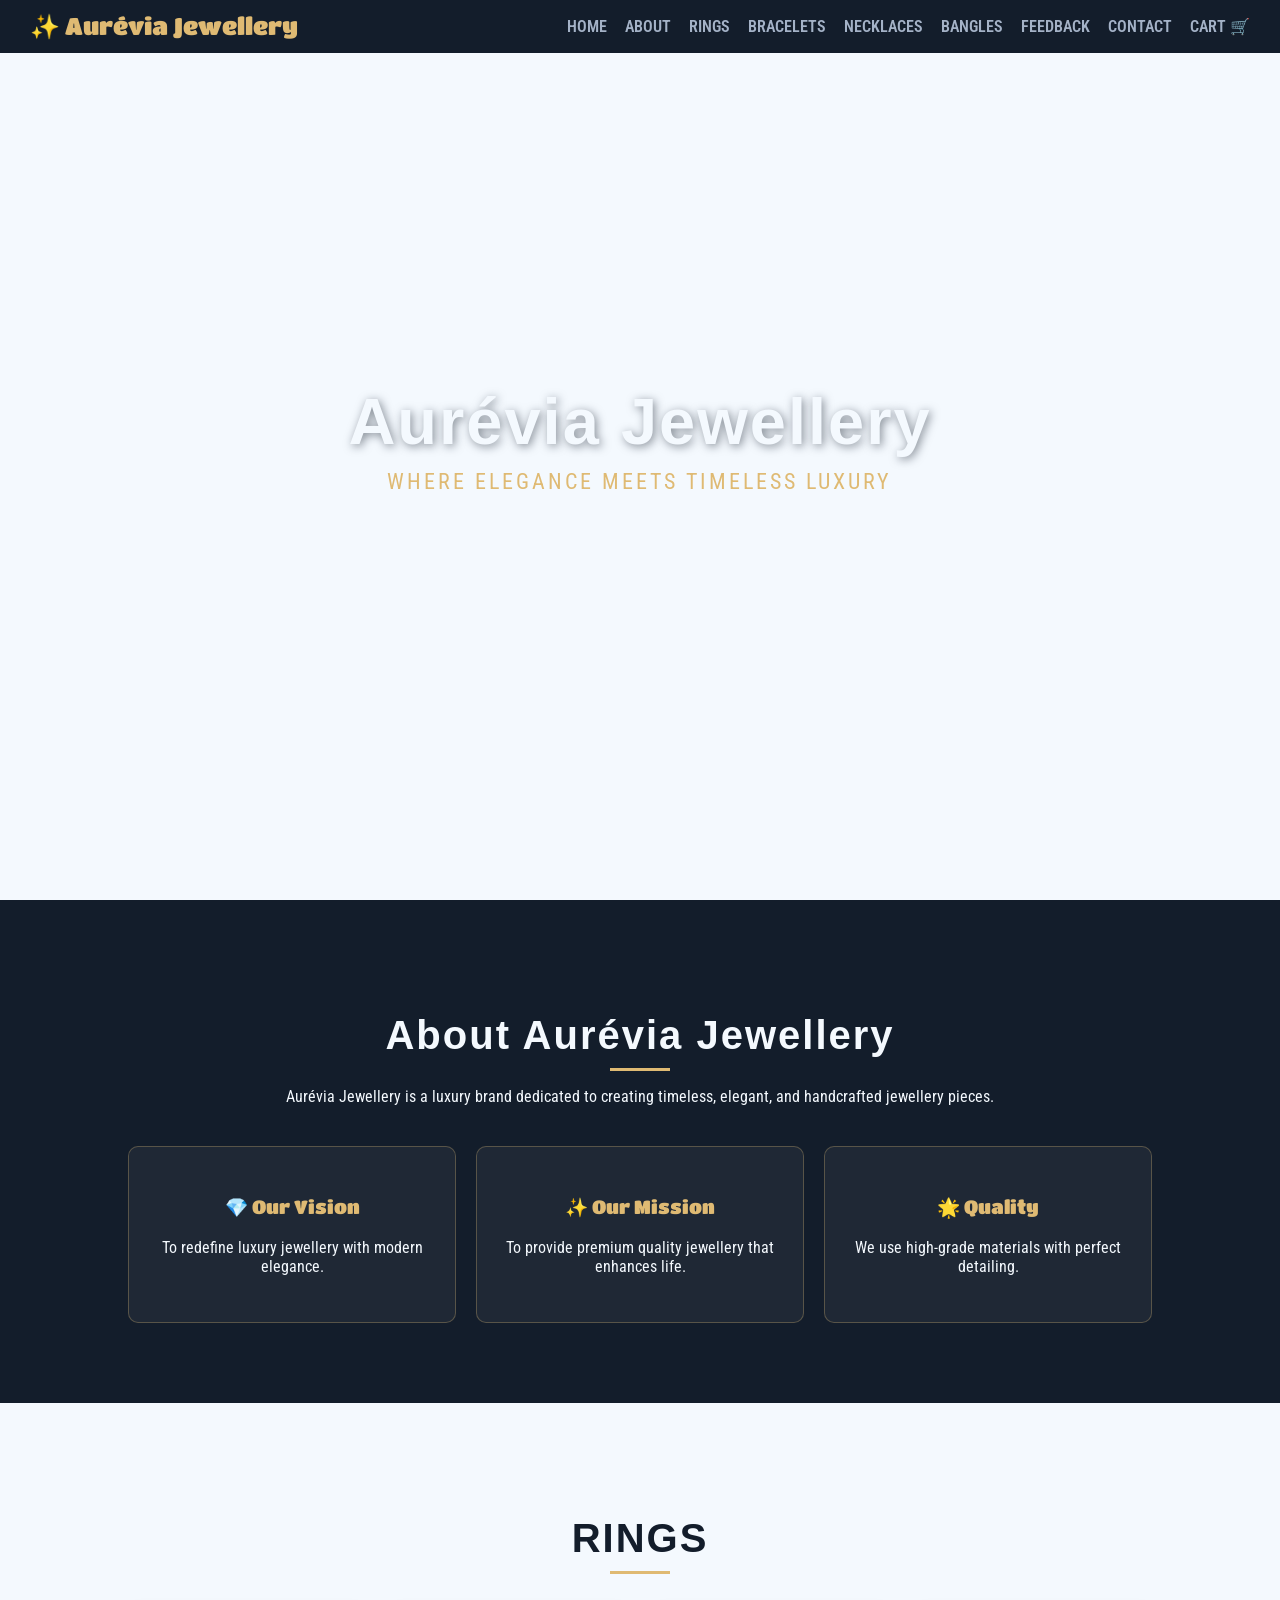
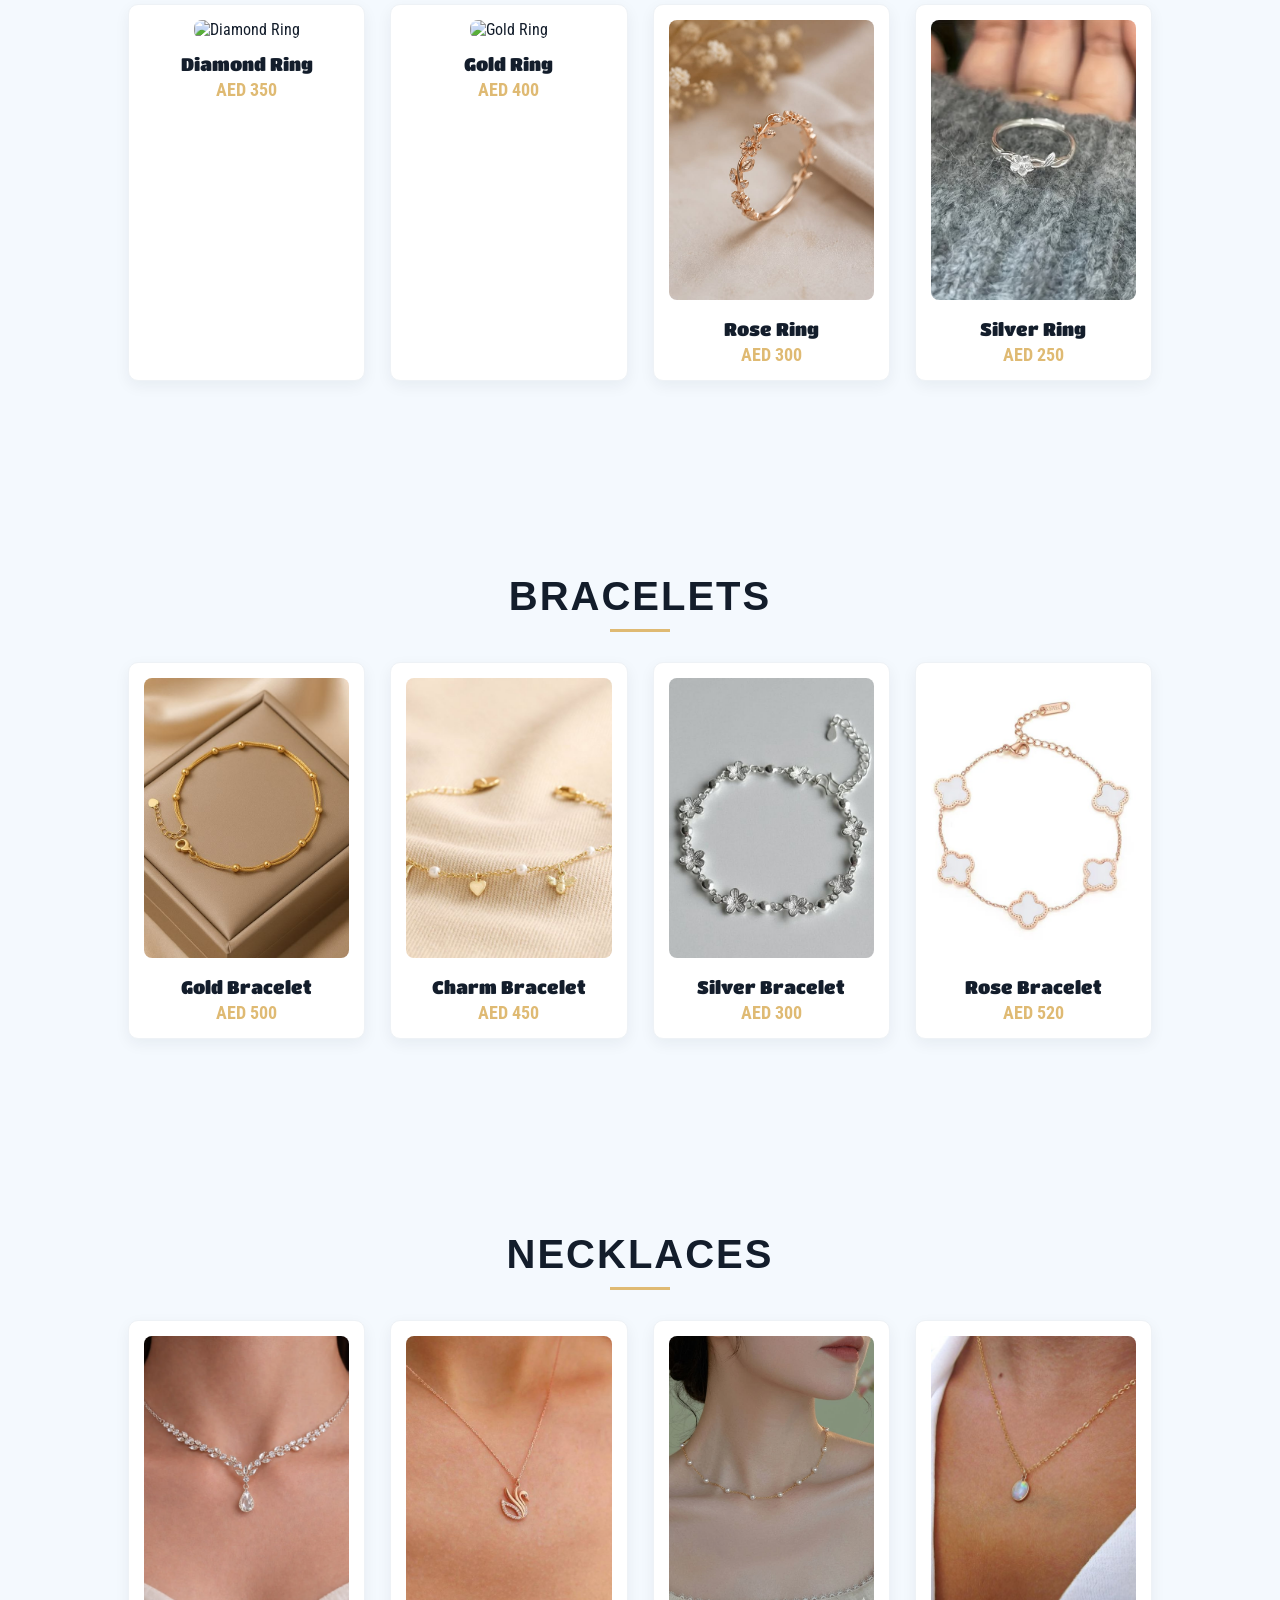
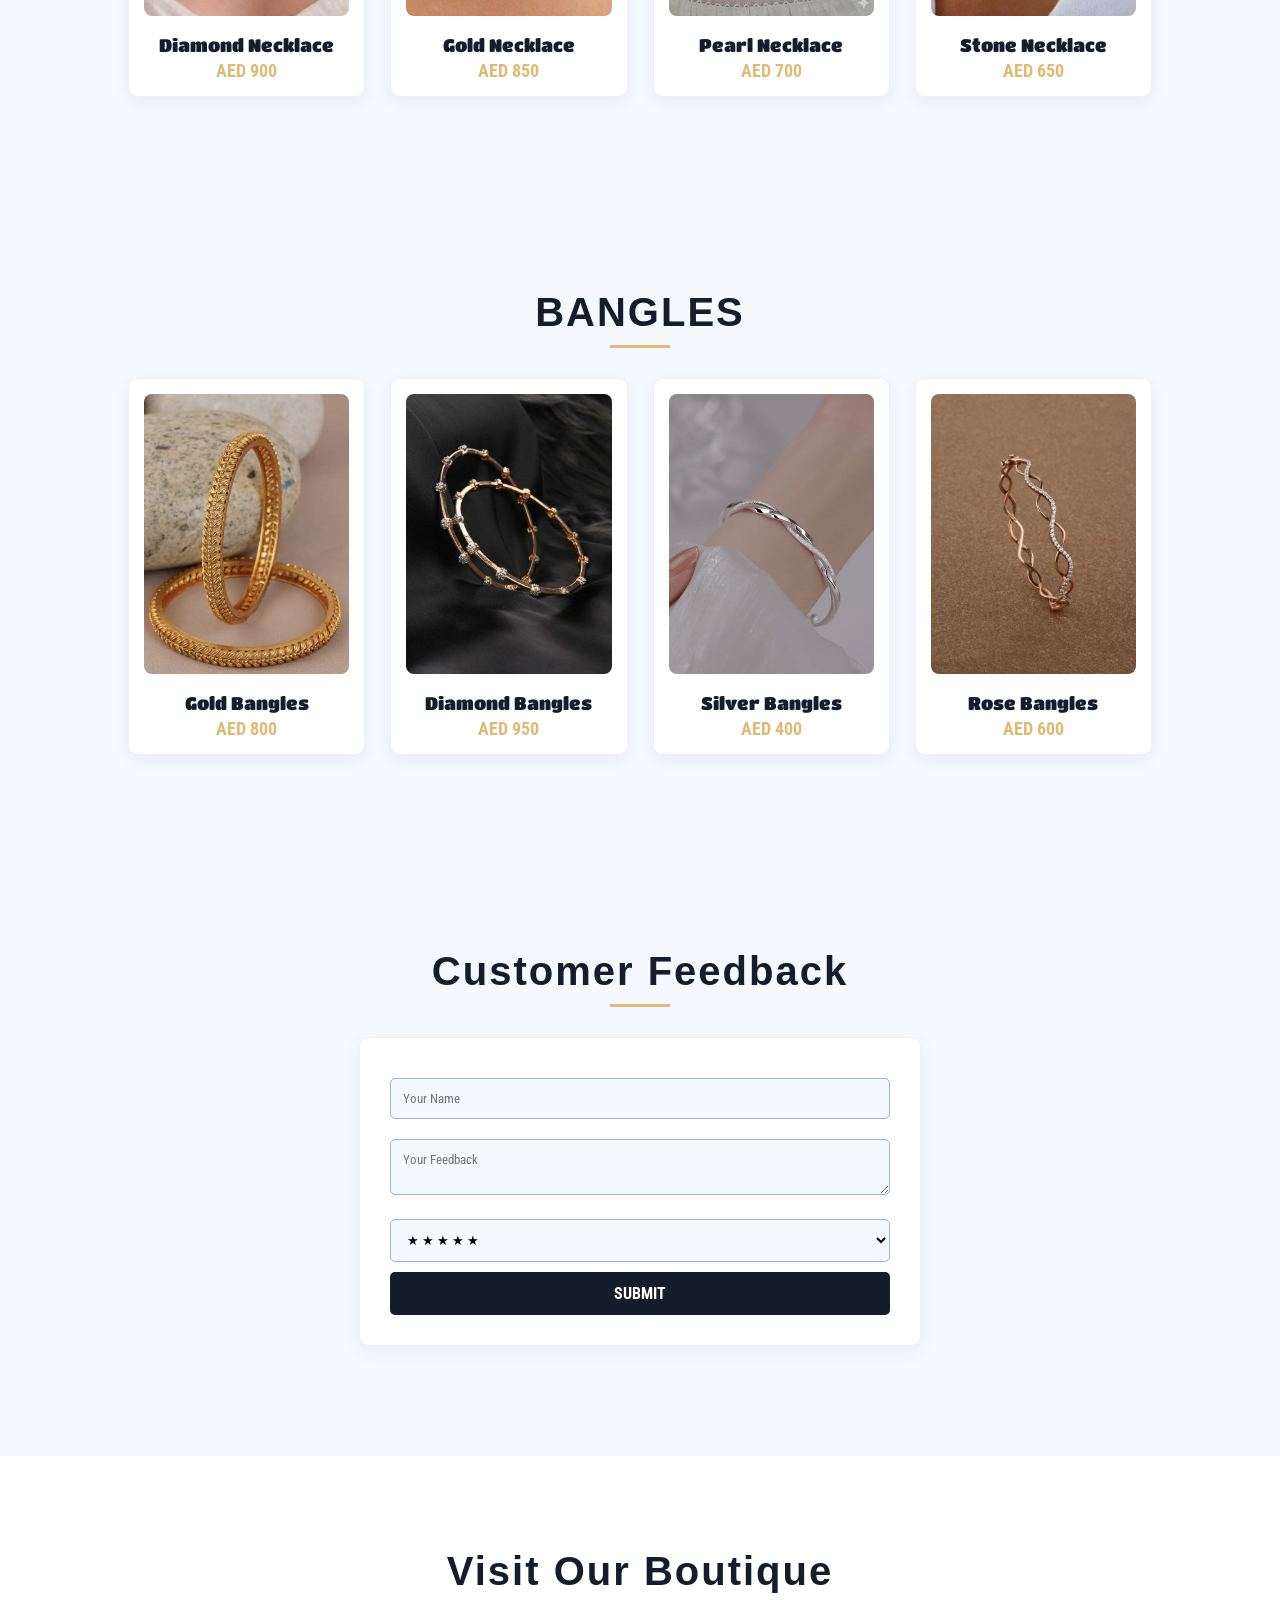
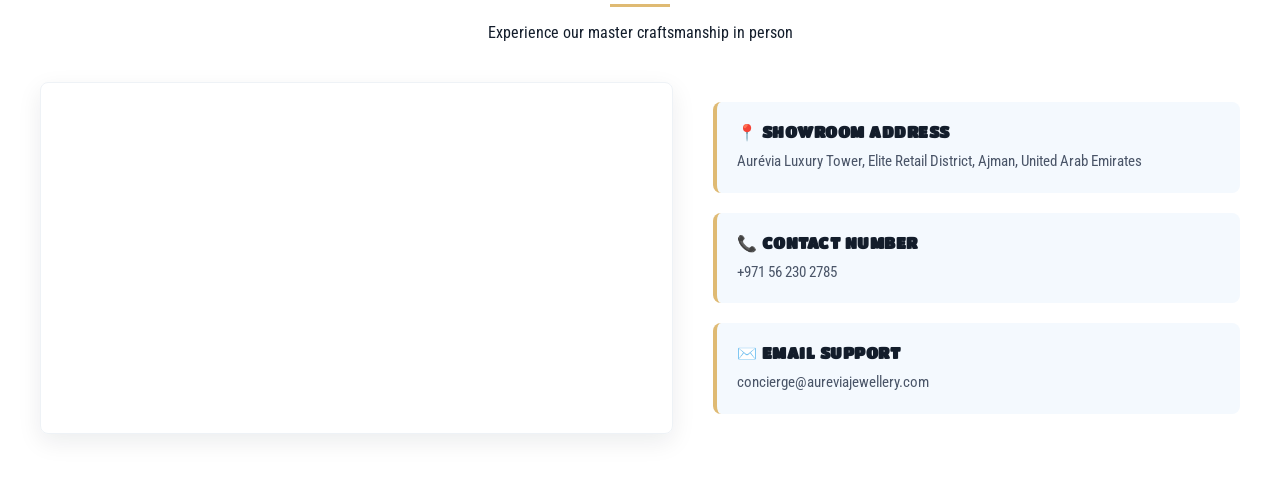
==== index.html @ f4fa2958 "Add files via upload" ====
<!DOCTYPE html>
<html lang="en">
<head>
    <meta charset="UTF-8">
    <meta name="viewport" content="width=device-width, initial-scale=1.0">
    <title>Jewellery Heaven</title>
    <link href="https://fonts.googleapis.com/css2?family=Roboto+Condensed:wght@300;400;700&family=Titan+One&display=swap" rel="stylesheet">
    <link rel="stylesheet" href="style.css">
</head>
<body>

<!-- NAV -->
<nav class="navbar">
    <div class="logo">✨ Aurévia Jewellery</div>
    <ul class="nav-links">
        <li><a href="#home" onclick="if(document.getElementById('cartPageSection').classList.contains('active')) toggleCart()">Home</a></li>
        <li><a href="#about">About</a></li>
        <li><a href="#rings">Rings</a></li>
        <li><a href="#bracelets">Bracelets</a></li>
        <li><a href="#necklaces">Necklaces</a></li>
        <li><a href="#bangles">Bangles</a></li>
        <li><a href="#feedback">Feedback</a></li>
        <li><a href="#contact-location">Contact</a></li>
        <li onclick="toggleCart()" class="cart-toggle">Cart 🛒 <span id="cartBadge" class="cart-badge"></span></li>
    </ul>
</nav>

<!-- HERO SECTION -->
<section id="home" class="hero">
    <video autoplay muted loop class="hero-video">
        <source src="C:\Users\ummes\OneDrive\Desktop\Jewellery Website\jewellery-video.mp4" type="video/mp4">
    </video>
    <div class="hero-overlay">
        <h1>Aurévia Jewellery</h1>
        <p>Where Elegance Meets Timeless Luxury</p>
    </div>
</section>

<!-- ABOUT SECTION -->
<section id="about" class="section about">
    <h2>About Aurévia Jewellery</h2>
    <p>Aurévia Jewellery is a luxury brand dedicated to creating timeless, elegant, and handcrafted jewellery pieces.</p>
    <div class="about-boxes">
        <div class="box"><h3>💎 Our Vision</h3><p>To redefine luxury jewellery with modern elegance.</p></div>
        <div class="box"><h3>✨ Our Mission</h3><p>To provide premium quality jewellery that enhances life.</p></div>
        <div class="box"><h3>🌟 Quality</h3><p>We use high-grade materials with perfect detailing.</p></div>
    </div>
</section>

<!-- RINGS -->
<section id="rings" class="section">
    <h2>RINGS</h2>
    <div class="grid">
        <div class="card" onclick="openProduct('Diamond Ring','Elegant silver ring adorned with sparkling diamonds.','350','images/silver-diamond-ring.jpg')">
            <img src="images/silver-diamond-ring.jpg" alt="Diamond Ring">
            <h3>Diamond Ring</h3>
            <p>AED 350</p>
        </div>
        <div class="card" onclick="openProduct('Gold Ring','Elegant pure gold ring with premium polish','400','images/gold-ring.jpg')">
            <img src="images/gold-ring.jpg" alt="Gold Ring">
            <h3>Gold Ring</h3>
            <p>AED 400</p>
        </div>
        <div class="card" onclick="openProduct('Rose Gold Ring','Rose gold stylish modern ring','300','images/rose-gold-ring.jpg')">
            <img src="images/rose-gold-ring.jpg" alt="Rose Gold Ring">
            <h3>Rose Ring</h3>
            <p>AED 300</p>
        </div>
        <div class="card" onclick="openProduct('Silver Ring','Classic silver ring with shine finish','250','images/silver-ring.jpg')">
            <img src="images/silver-ring.jpg" alt="Silver Ring">
            <h3>Silver Ring</h3>
            <p>AED 250</p>
        </div>
    </div>
</section>

<!-- BRACELETS -->
<section id="bracelets" class="section">
    <h2>BRACELETS</h2>
    <div class="grid">
        <div class="card" onclick="openProduct('Gold Bracelet','Luxury gold bracelet for daily wear','500','images/gold-bracelet.jpg')">
            <img src="images/gold-bracelet.jpg" alt="Gold Bracelet">
            <h3>Gold Bracelet</h3>
            <p>AED 500</p>
        </div>
        <div class="card" onclick="openProduct('Charm Bracelet','Elegant charm bracelet with stunning mix charms','450','images/charm-bracelet.jpg')">
            <img src="images/charm-bracelet.jpg" alt="Charm Bracelet">
            <h3>Charm Bracelet</h3>
            <p>AED 450</p>
        </div>
        <div class="card" onclick="openProduct('Silver Bracelet','Minimal silver bracelet with flowers','300','images/silver-bracelet.jpg')">
            <img src="images/silver-bracelet.jpg" alt="Silver Bracelet">
            <h3>Silver Bracelet</h3>
            <p>AED 300</p>
        </div>
        <div class="card" onclick="openProduct('Rose Gold Bracelet','Rose gold clover bracelet for daily wear','520','images/rose-gold-bracelet.jpg')">
            <img src="images/rose-gold-bracelet.jpg" alt="Rose Gold Bracelet">
            <h3>Rose Bracelet</h3>
            <p>AED 520</p>
        </div>
    </div>
</section>

<!-- NECKLACES -->
<section id="necklaces" class="section">
    <h2>NECKLACES</h2>
    <div class="grid">
        <div class="card" onclick="openProduct('Diamond Necklace','Luxury diamond necklace set','900','images/diamond-necklace.jpg')">
            <img src="images/diamond-necklace.jpg" alt="Diamond Necklace">
            <h3>Diamond Necklace</h3>
            <p>AED 900</p>
        </div>
        <div class="card" onclick="openProduct('Gold Necklace','Pure gold premium swan necklace','850','images/gold-necklace.jpg')">
            <img src="images/gold-necklace.jpg" alt="Gold Necklace">
            <h3>Gold Necklace</h3>
            <p>AED 850</p>
        </div>
        <div class="card" onclick="openProduct('Pearl Necklace','Elegant pearl bridal necklace','700','images/pearl-necklace.jpg')">
            <img src="images/pearl-necklace.jpg" alt="Pearl Necklace">
            <h3>Pearl Necklace</h3>
            <p>AED 700</p>
        </div>
        <div class="card" onclick="openProduct('Stone Necklace','Modern opal gemstone necklace design necklace','650','images/stone-necklace.jpg')">
            <img src="images/stone-necklace.jpg" alt="Stone Necklace">
            <h3>Stone Necklace</h3>
            <p>AED 650</p>
        </div>
    </div>
</section>

<!-- BANGLES -->
<section id="bangles" class="section">
    <h2>BANGLES</h2>
    <div class="grid">
        <div class="card" onclick="openProduct('Gold Bangles','Traditional gold bangles set','800','images/gold-bangle.jpg')">
            <img src="images/gold-bangle.jpg" alt="Gold Bangles">
            <h3>Gold Bangles</h3>
            <p>AED 800</p>
        </div>
        <div class="card" onclick="openProduct('Diamond Bangles','Premium diamond bangles','950','images/diamond-bangles.jpg')">
            <img src="images/diamond-bangles.jpg" alt="Diamond Bangles">
            <h3>Diamond Bangles</h3>
            <p>AED 950</p>
        </div>
        <div class="card" onclick="openProduct('Silver Bangles','Elegant silver bangles','400','images/silver-bangles.jpg')">
            <img src="images/silver-bangles.jpg" alt="Silver Bangles">
            <h3>Silver Bangles</h3>
            <p>AED 400</p>
        </div>
        <div class="card" onclick="openProduct('Rose Bangles','Rose gold fashion bangles','600','images/rose-gold-bangles.jpg')">
            <img src="images/rose-gold-bangles.jpg" alt="Rose Gold Bangles">
            <h3>Rose Bangles</h3>
            <p>AED 600</p>
        </div>
    </div>
</section>

<!-- DEDICATED FULL CART PAGE CONTAINER -->
<div id="cartPageSection" class="cart-page-content">
    <div class="cart-container">
        <div class="cart-header">
            <h2>YOUR BAG <span id="cartCountHeader">(0 ITEMS)</span></h2>
            <span class="close-cart" onclick="toggleCart()">← Continue Shopping</span>
        </div>
        
        <div id="cartItems"></div>
        
        <div class="cart-summary-layout">
            <p id="total">Total: AED 0</p>
            <div class="cart-buttons-group">
                <button onclick="goToPayment()" class="checkout-btn">CHECKOUT —></button>
                <button onclick="clearCart()" class="clear-cart-btn">CLEAR CART</button>
            </div>
        </div>
    </div>
</div>

<!-- PRODUCT POPUP MODAL -->
<div id="popup" class="popup">
    <div class="popup-content">
        <span class="close" onclick="closePopup()">×</span>
        <img id="pimg" src="" class="popup-img">
        <h2 id="pname"></h2>
        <p id="pdesc"></p>
        <h3 id="pprice"></h3>
        <button onclick="addToCartFromPopup()">Add to Cart</button>
    </div>
</div>

<!-- FEEDBACK -->
<section id="feedback" class="section">
    <h2>Customer Feedback</h2>
    <div class="feedback-box">
        <input type="text" placeholder="Your Name">
        <textarea placeholder="Your Feedback"></textarea>
        <select>
            <option> ★ ★ ★ ★ ★</option>
            <option> ★ ★ ★ ★</option>
            <option> ★ ★ ★</option>
            <option> ★ ★</option>
            <option> ★</option>
        </select>
        <button onclick="submitFeedback()">Submit</button>
    </div>
    <div id="feedbackList"></div>
</section>

<!-- CONTACT & LOCATION INFO -->
<section id="contact-location" class="section contact-location-sec">
    <h2>Visit Our Boutique</h2>
    <p>Experience our master craftsmanship in person</p>
    
    <div class="contact-grid">
        <!-- Interactive Live Google Maps Embed Container -->
        <div class="map-box">
            <iframe 
                src="https://www.google.com/maps/embed?pb=!1m18!1m12!1m3!1d14427.971510344405!2d55.48518885!3d25.471923!2m3!1f0!2f0!3f0!3m2!1i1024!2i768!4f13.1!3m3!1m2!1s0x3e5f7b036d07d1a5%3A0xe54e1797c2e0b571!2sAjman!5e0!3m2!1sen!2sae!4v1710000000000!5m2!1sen!2sae" 
                width="100%" 
                height="350" 
                style="border:0; border-radius: 8px;" 
                allowfullscreen="" 
                loading="lazy">
            </iframe>
        </div>
        
        <!-- Store Address Details Card Stack -->
        <div class="info-box">
            <div class="info-card">
                <h3>📍 Showroom Address</h3>
                <p>Aurévia Luxury Tower, Elite Retail District, Ajman, United Arab Emirates</p>
            </div>
            <div class="info-card">
                <h3>📞 Contact Number</h3>
                <p>+971 56 230 2785</p>
            </div>
            <div class="info-card">
                <h3>✉️ Email Support</h3>
                <p>concierge@aureviajewellery.com</p>
            </div>
        </div>
    </div>
</section>

<script src="script.js"></script>
</body>
</html>
---- style.css ----
body {
  font-family: 'Roboto Condensed', sans-serif;
  background: #f4f9fe; 
  margin: 0;
  color: #131d2b; 
}

h1, h2 {
  font-family: 'Impact', sans-serif; 
  letter-spacing: 2px;
}

h3 {
  font-family: 'Titan One', sans-serif;
  color: #dfba73; 
  font-weight: normal;
}

.navbar {
  position: fixed;
  top: 0; left: 0; right: 0; 
  box-sizing: border-box; 
  display: flex;
  justify-content: space-between;
  align-items: center;
  padding: 12px 30px;
  background: #131d2b; 
  z-index: 1000;
}

.logo {
  color: #dfba73; 
  font-size: 24px;
  font-family: 'Titan One', sans-serif;
}

nav ul {
  display: flex; gap: 18px; list-style: none; margin: 0; padding: 0; align-items: center;
}

nav ul li a, .cart-toggle {
  color: #a4b2c7; text-decoration: none; cursor: pointer; font-family: 'Roboto Condensed', sans-serif;
  font-size: 16px; text-transform: uppercase; font-weight: 600; transition: color 0.3s ease;
}

nav ul li a:hover, .cart-toggle:hover { color: #dfba73; }

.cart-badge { color: #dfba73; font-weight: bold; margin-left: 5px; }

.hero { position: relative; height: 100vh; overflow: hidden; }
.hero-video { width: 100%; height: 100%; object-fit: cover; }
.hero-overlay { position: absolute; top: 50%; left: 50%; transform: translate(-50%, -50%); text-align: center; color: #f4f9fe; }
.hero-overlay h1 { font-size: 65px; margin: 0; text-shadow: 2px 2px 10px rgba(19, 29, 43, 0.5); }
.hero-overlay p { margin-top: 10px; font-size: 22px; text-transform: uppercase; letter-spacing: 3px; color: #dfba73; }

.section { padding: 80px 10%; text-align: center; }
.section h2 { font-size: 40px; color: #131d2b; margin-bottom: 10px; }
.section h2::after { content: ''; display: block; width: 60px; height: 3px; background: #dfba73; margin: 10px auto 0 auto; }

.grid { display: grid; grid-template-columns: repeat(auto-fit, minmax(220px, 1fr)); gap: 25px; margin-top: 30px; }
.card { background: #ffffff; padding: 15px; border-radius: 10px; cursor: pointer; box-shadow: 0 5px 15px rgba(19, 29, 43, 0.06); transition: transform 0.3s ease; border: 1px solid #eef2f6; }
.card:hover { transform: translateY(-5px); }
.card img { width: 100%; height: 280px; object-fit: cover; border-radius: 8px; }
.card h3 { margin: 15px 0 5px 0; font-size: 18px; color: #131d2b; }
.card p { margin: 0; color: #dfba73; font-weight: 700; font-size: 18px; }

/* POPUP MODAL */
.popup { display: none; position: fixed; top: 0; left: 0; width: 100%; height: 100%; background: rgba(19, 29, 43, 0.85); z-index: 9999; }
.popup-img { width: 100%; height: 300px; object-fit: cover; border-radius: 10px; margin-bottom: 10px; }
.popup-content { background: #f4f9fe; width: 90%; max-width: 400px; padding: 25px; border-radius: 12px; text-align: center; position: absolute; top: 50%; left: 50%; transform: translate(-50%, -50%); box-shadow: 0 10px 30px rgba(19, 29, 43, 0.3); }
.popup-content button { background: #131d2b; color: #f4f9fe; padding: 12px; border: none; width: 100%; cursor: pointer; border-radius: 5px; font-family: 'Roboto Condensed', sans-serif; font-size: 16px; font-weight: bold; text-transform: uppercase; }
.popup-content button:hover { background: #dfba73; color: #131d2b; }
.close { position: absolute; right: 15px; top: 10px; cursor: pointer; font-size: 28px; color: #131d2b; }

/* ABOUT SECTION */
.about { background: #131d2b; color: #f4f9fe; padding: 80px 10%; }
.about h2 { color: #f4f9fe; }
.about-boxes { display: grid; grid-template-columns: repeat(auto-fit, minmax(250px, 1fr)); gap: 20px; margin-top: 40px; }
.box { background: rgba(255, 255, 255, 0.05); padding: 30px 20px; border-radius: 10px; border: 1px solid rgba(223, 186, 115, 0.3); }

/* NEW CART FULL VIEW PAGE STYLING */
.cart-page-content {
  display: none;
  width: 100%;
  background: #ffffff;
  margin-top: 60px;
  min-height: 70vh;
  box-sizing: border-box;
}

.cart-page-content.active {
  display: block;
}

.cart-container {
  max-width: 900px;
  margin: 0 auto;
  padding: 40px 20px;
}

.cart-header {
  display: flex;
  justify-content: space-between;
  align-items: baseline;
  border-bottom: 2px solid #131d2b;
  padding-bottom: 15px;
}

.cart-header h2 { font-size: 32px; margin: 0; }
.cart-header h2 span { font-family: 'Roboto Condensed', sans-serif; font-size: 16px; color: #a4b2c7; margin-left: 10px; }
.close-cart { font-size: 15px; cursor: pointer; font-weight: bold; text-decoration: underline; text-transform: uppercase; }

.cart-row {
  display: grid;
  grid-template-columns: 110px 1fr 120px;
  gap: 25px;
  padding: 25px 0;
  border-bottom: 1px solid #eef2f6;
  align-items: center;
}

.cart-img-col img { width: 100%; height: 110px; object-fit: cover; border-radius: 6px; }
.cart-details-col h3 { font-size: 22px; color: #131d2b; margin: 0 0 5px 0; }
.cart-details-col p { margin: 0 0 12px 0; color: #4a5568; font-size: 15px; }

.remove-item-btn {
  font-size: 13px;
  text-decoration: underline;
  color: #a4b2c7;
  cursor: pointer;
  text-transform: uppercase;
  font-weight: bold;
}
.remove-item-btn:hover { color: #131d2b; }
.cart-price-col { text-align: right; }
.item-price { font-family: 'Titan One', sans-serif; font-size: 20px; margin: 0; color: #131d2b; }

.cart-summary-layout {
  margin-top: 35px;
  padding-top: 20px;
  display: flex;
  flex-direction: column;
  align-items: flex-start;
}

#total { font-family: 'Titan One', sans-serif; font-size: 24px; color: #131d2b; margin: 0 0 20px 0; }
.cart-buttons-group { display: flex; gap: 15px; width: 100%; max-width: 450px; }

.checkout-btn {
  flex: 2; background: #000000; color: #ffffff; padding: 16px; border: none;
  cursor: pointer; font-family: 'Impact', sans-serif; font-size: 18px; letter-spacing: 1px;
}
.checkout-btn:hover { background: #dfba73; color: #131d2b; }

.clear-cart-btn {
  flex: 1; background: #f4f9fe; color: #131d2b; padding: 16px; border: 1px solid #131d2b;
  cursor: pointer; font-family: 'Roboto Condensed', sans-serif; font-size: 14px; font-weight: bold;
}
.clear-cart-btn:hover { background: #131d2b; color: white; }

.empty-cart { padding: 60px 0; text-align: center; color: #a4b2c7; font-size: 18px; }

/* FEEDBACK */
.feedback-box { max-width: 500px; margin: 30px auto; background: white; padding: 30px; border-radius: 10px; box-shadow: 0 5px 20px rgba(19, 29, 43, 0.05); border: 1px solid #eef2f6; }
.feedback-box input, .feedback-box textarea, .feedback-box select { width: 100%; padding: 12px; margin: 10px 0; border: 1px solid #a4b2c7; background: #f4f9fe; border-radius: 5px; font-family: 'Roboto Condensed', sans-serif; box-sizing: border-box; }
.feedback-box button { width: 100%; padding: 12px; background: #131d2b; color: white; border: none; border-radius: 5px; cursor: pointer; font-family: 'Roboto Condensed', sans-serif; font-size: 16px; font-weight: bold; text-transform: uppercase; }
.feedback-item { background: #fff; margin: 15px auto; padding: 15px; border-radius: 8px; max-width: 500px; text-align: left; box-shadow: 0 4px 12px rgba(19, 29, 43, 0.05); border-left: 4px solid #dfba73; }
.feedback-item strong { font-family: 'Titan One', sans-serif; font-weight: normal; color: #131d2b; }

/* SECURE CHECKOUT & PAYMENT PAGE STYLES*/
.payment-container {
  max-width: 600px;
  margin: 40px auto;
  background: #ffffff;
  padding: 40px;
  border-radius: 12px;
  box-shadow: 0 10px 30px rgba(19, 29, 43, 0.08);
  border: 1px solid #eef2f6;
  box-sizing: border-box;
}

.payment-container h2 {
  font-family: 'Impact', sans-serif;
  font-size: 32px;
  letter-spacing: 1px;
  margin-top: 0;
  border-bottom: 2px solid #131d2b;
  padding-bottom: 10px;
}

.order-total-box {
  background: #131d2b;
  color: #ffffff;
  padding: 15px 20px;
  border-radius: 6px;
  margin-bottom: 30px;
  display: flex;
  justify-content: space-between;
  align-items: center;
}

.order-total-box h3 {
  margin: 0;
  font-family: 'Titan One', sans-serif;
  color: #dfba73;
  font-weight: normal;
  font-size: 22px;
}

.section-title {
  font-size: 18px;
  font-weight: bold;
  text-transform: uppercase;
  margin: 25px 0 15px 0;
  color: #131d2b;
  border-left: 4px solid #dfba73;
  padding-left: 10px;
}

.payment-container input, 
.payment-container textarea, 
.payment-container select {
  width: 100%;
  padding: 12px;
  margin-bottom: 15px;
  border: 1px solid #a4b2c7;
  background: #f4f9fe;
  border-radius: 6px;
  font-family: 'Roboto Condensed', sans-serif;
  box-sizing: border-box;
  font-size: 15px;
}

.methods-group {
  display: grid;
  grid-template-columns: repeat(3, 1fr);
  gap: 10px;
  margin-bottom: 20px;
}

.method-btn {
  background: #ffffff;
  border: 2px solid #a4b2c7;
  padding: 15px 5px;
  text-align: center;
  font-weight: bold;
  cursor: pointer;
  border-radius: 6px;
  transition: all 0.2s ease;
  text-transform: uppercase;
  font-size: 13px;
}

.method-btn.selected {
  background: #131d2b;
  color: #ffffff;
  border-color: #131d2b;
}

.dynamic-fields {
  background: #f4f9fe;
  padding: 20px;
  border-radius: 8px;
  margin-bottom: 25px;
  border: 1px dashed #a4b2c7;
}

.card-row {
  display: grid;
  grid-template-columns: 2fr 1fr;
  gap: 10px;
}

.action-btn {
  width: 100%;
  padding: 16px;
  background: #000000;
  color: #ffffff;
  border: none;
  cursor: pointer;
  font-family: 'Impact', sans-serif;
  font-size: 20px;
  letter-spacing: 1px;
  border-radius: 6px;
  transition: background 0.2s ease;
  text-transform: uppercase;
}

.action-btn:hover {
  background: #dfba73;
  color: #131d2b;
}

.back-link {
  display: block;
  text-align: center;
  margin-top: 20px;
  color: #a4b2c7;
  text-decoration: underline;
  cursor: pointer;
  font-weight: bold;
}

/*LIVE MAP AND CONTACT DETAIL DISPLAY STYLING*/
.contact-location-sec {
  background: #ffffff;
  padding: 60px 20px;
  text-align: center;
}

.contact-grid {
  display: grid;
  grid-template-columns: 1.2fr 1fr;
  gap: 40px;
  max-width: 1200px;
  margin: 40px auto 0 auto;
  text-align: left;
  align-items: center;
}

.map-box {
  box-shadow: 0 8px 24px rgba(19, 29, 43, 0.08);
  border-radius: 8px;
  overflow: hidden;
  border: 1px solid #eef2f6;
  height: 350px;
}

.info-box {
  display: flex;
  flex-direction: column;
  gap: 20px;
}

.info-card {
  background: #f4f9fe;
  padding: 20px;
  border-radius: 8px;
  border-left: 4px solid #dfba73; /* Gold elegant border */
}

.info-card h3 {
  margin: 0 0 8px 0;
  font-size: 16px;
  text-transform: uppercase;
  letter-spacing: 0.5px;
  font-weight: bold;
  color: #131d2b;
}

.info-card p {
  margin: 0;
  color: #4a5568;
  font-size: 15px;
  line-height: 1.5;
}

/* Tablet & Mobile responsive fallback transformation */
@media (max-width: 768px) {
  .contact-grid {
    grid-template-columns: 1fr;
    gap: 30px;
  }
}
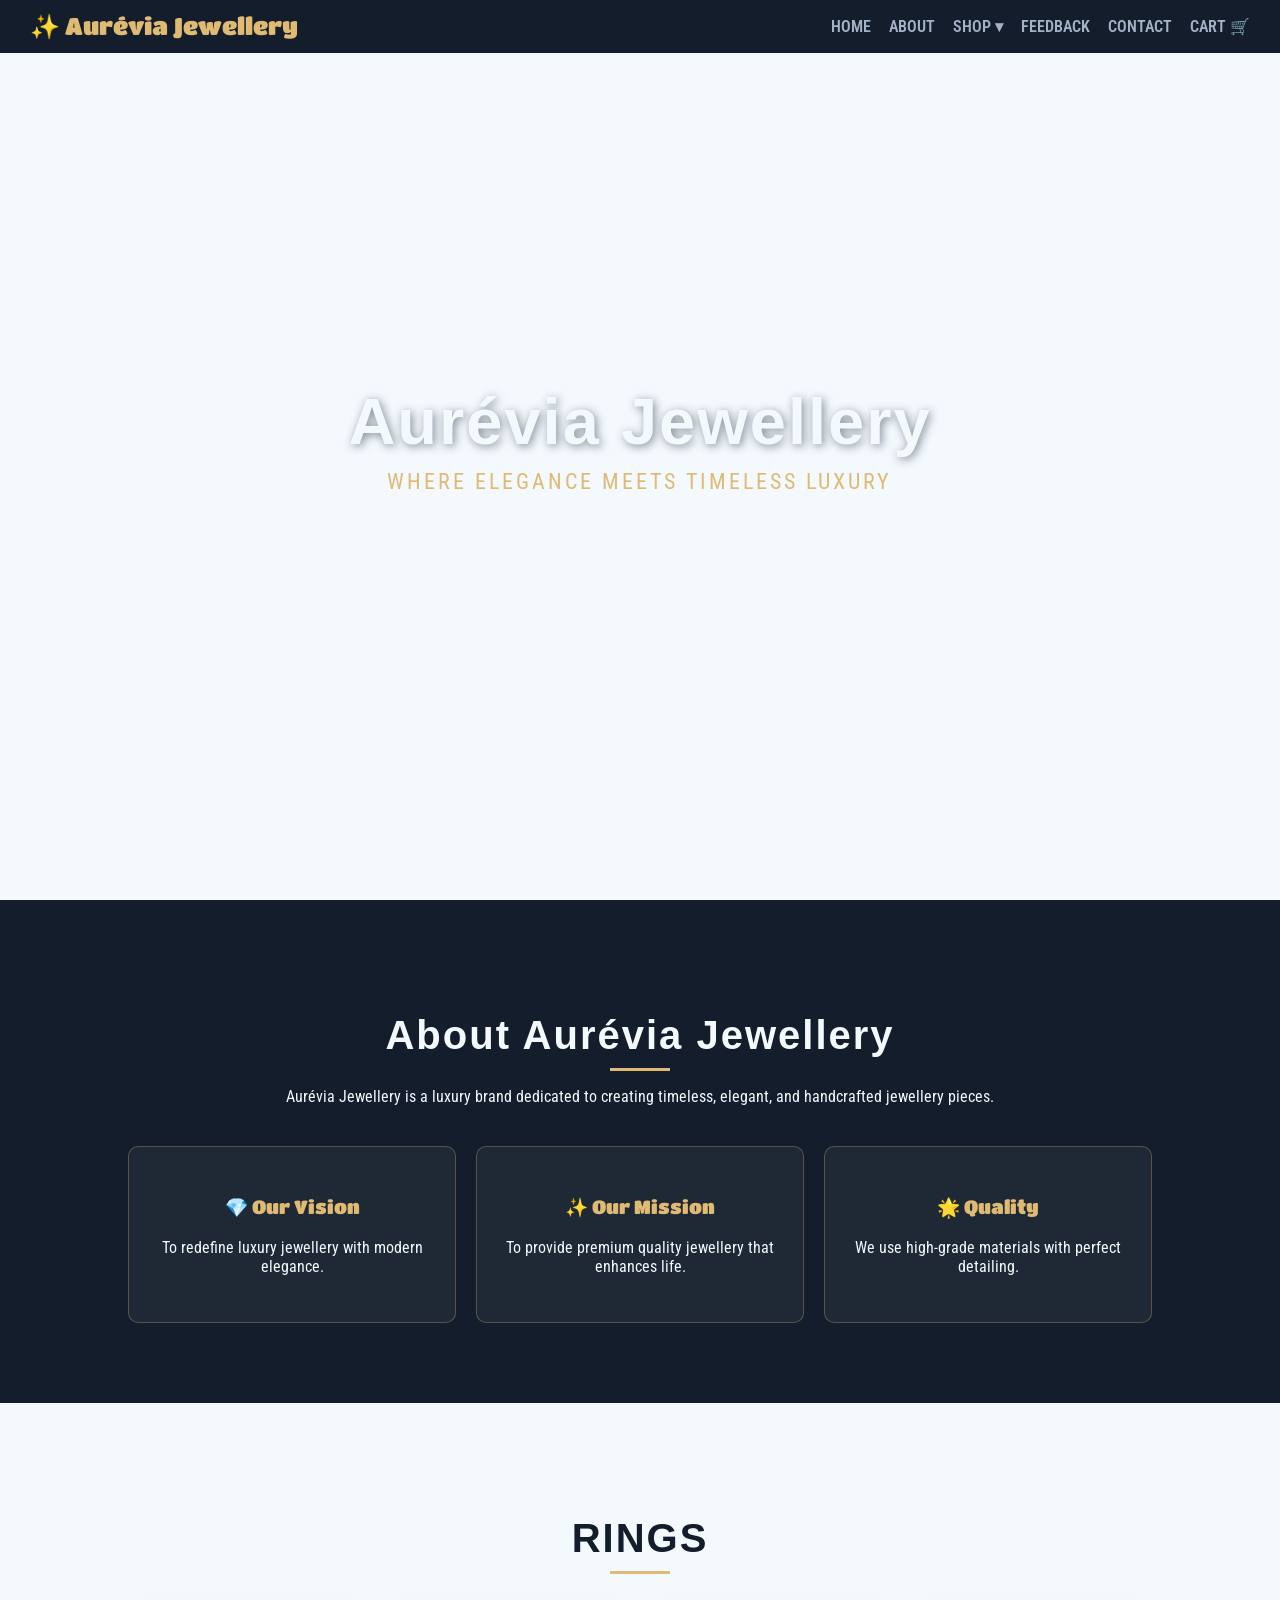
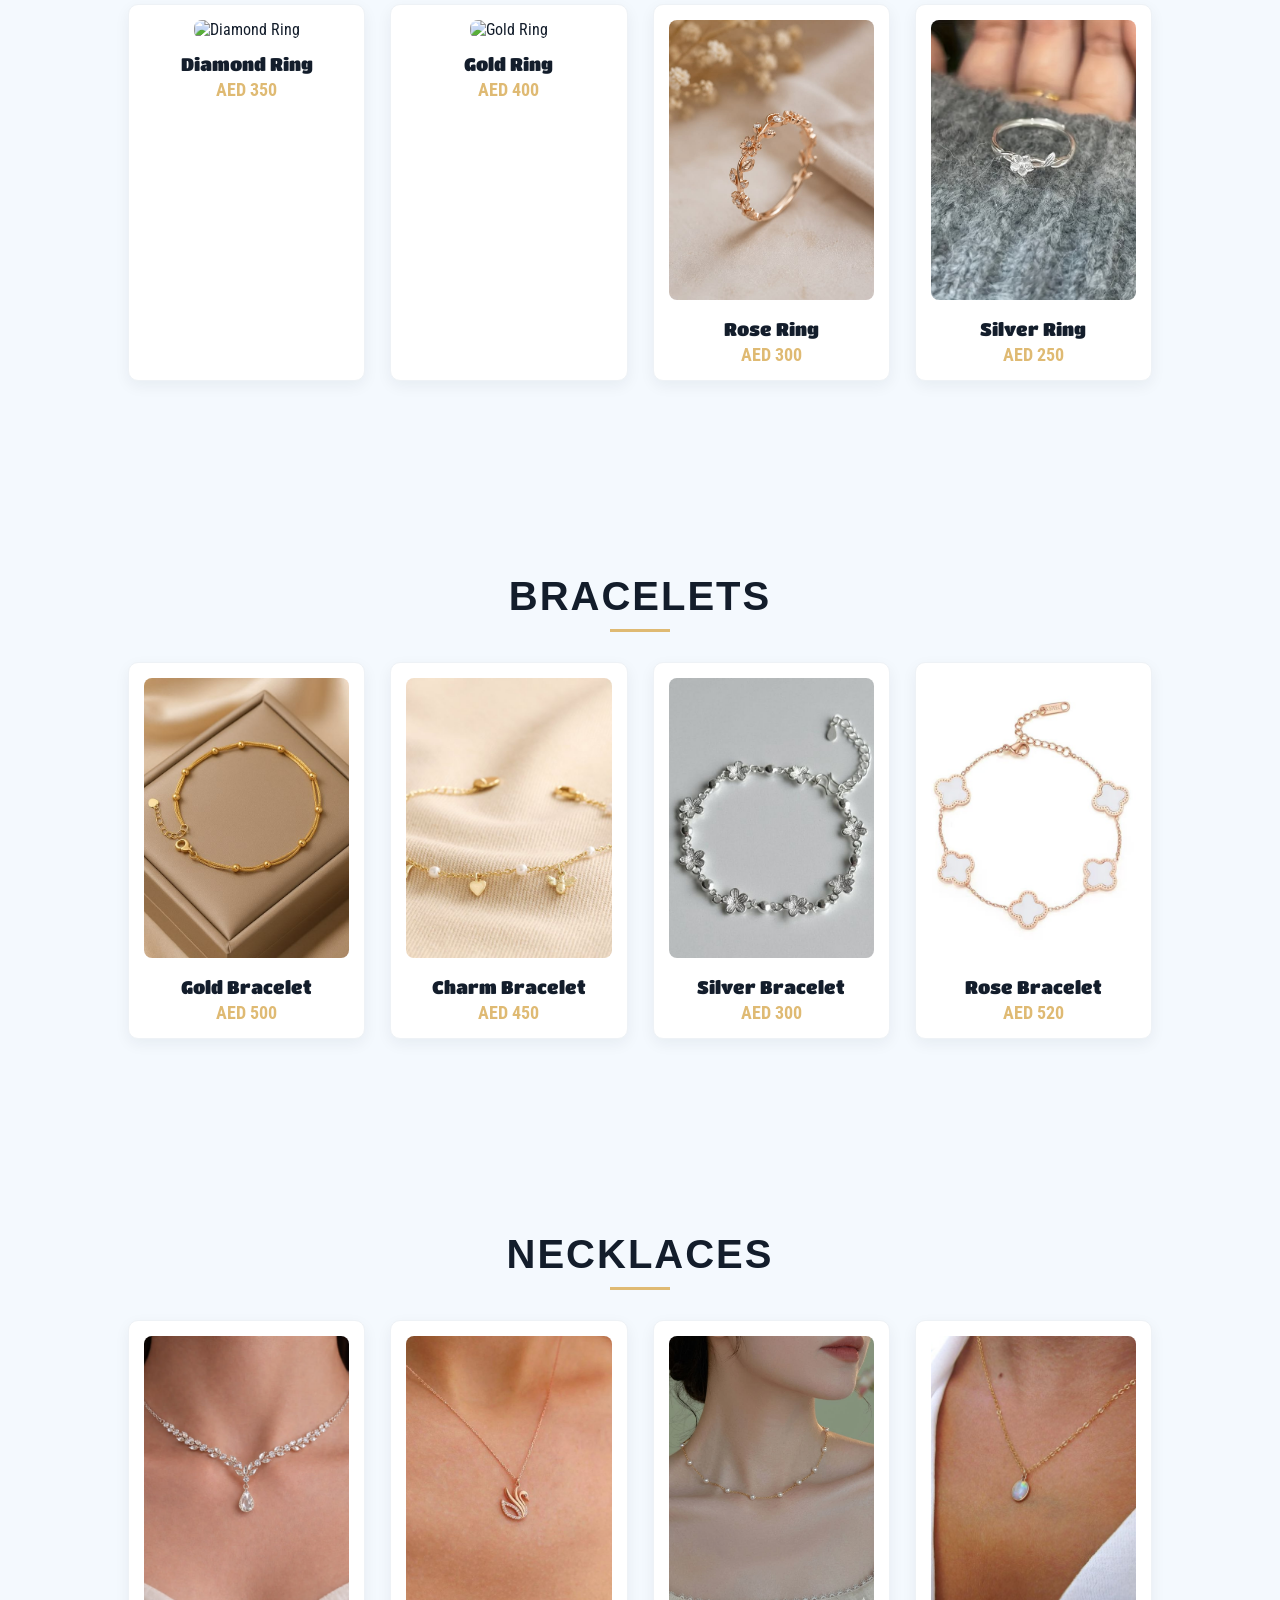
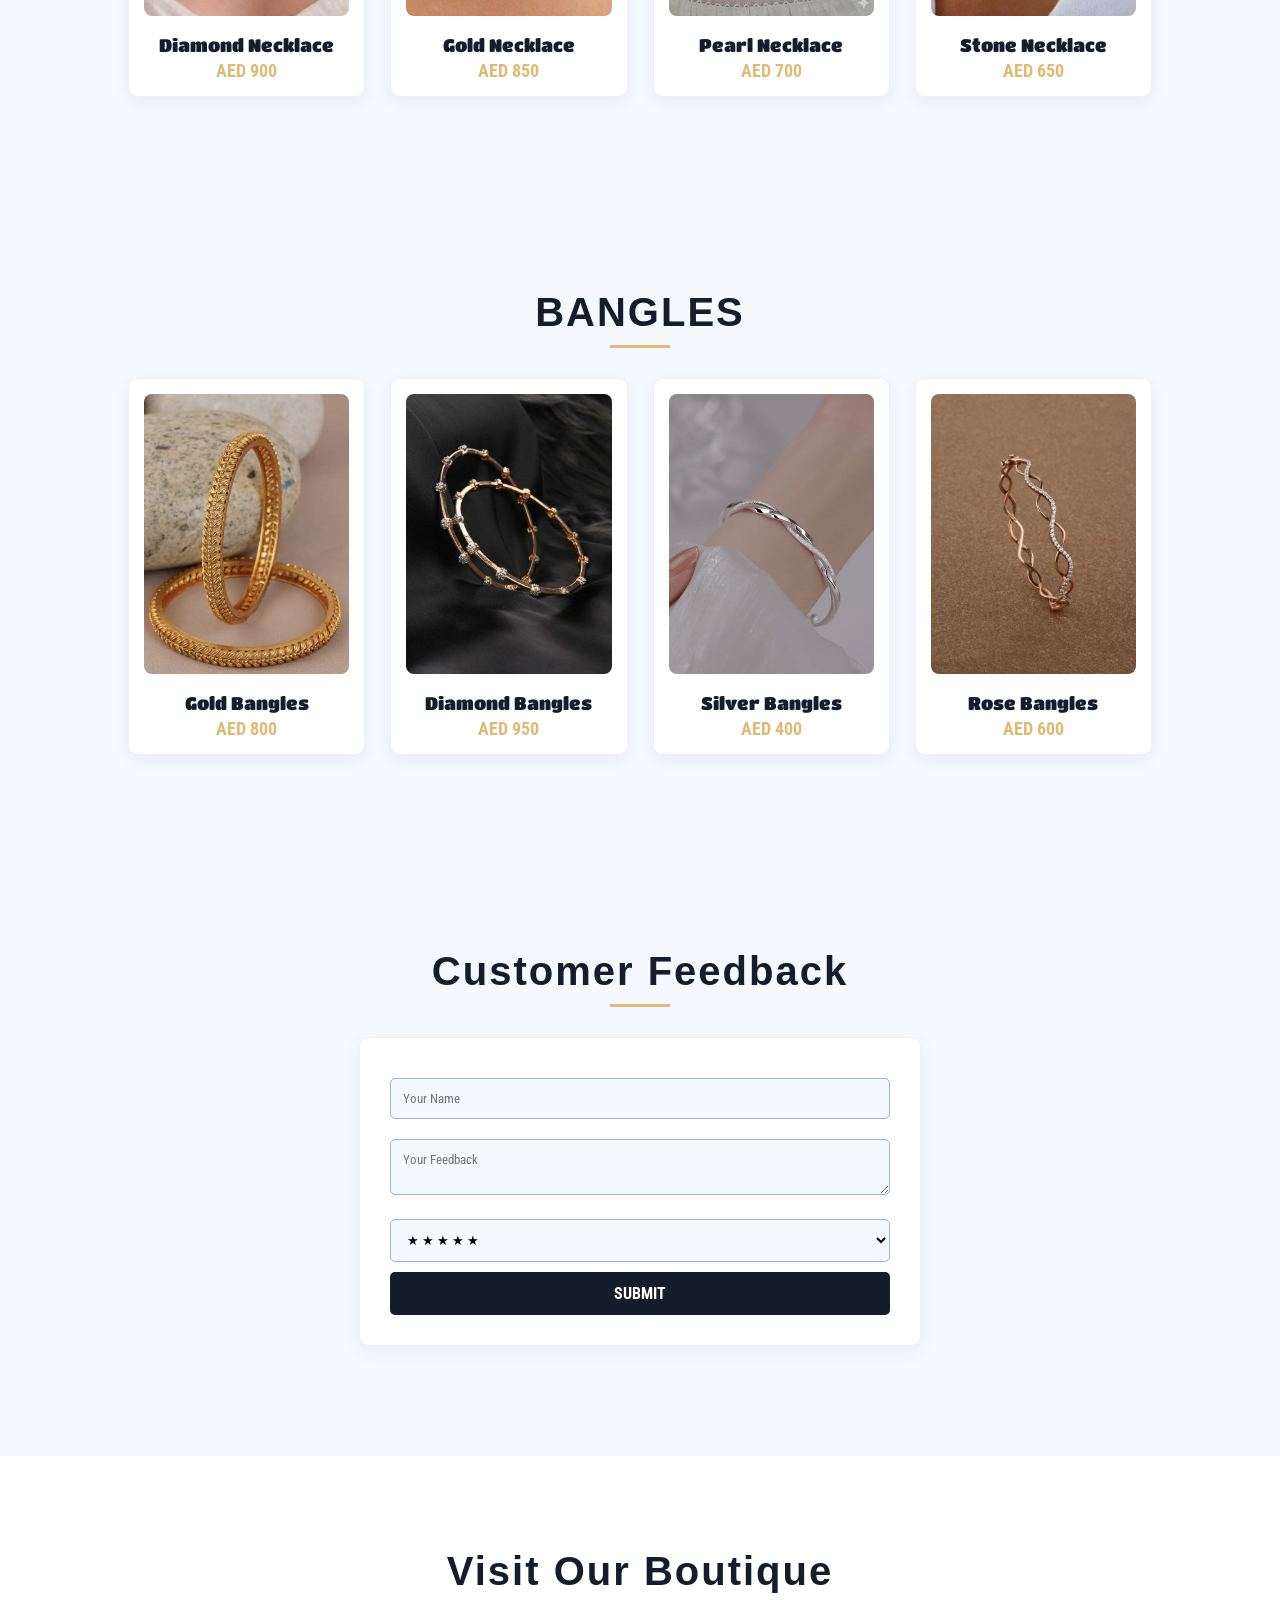
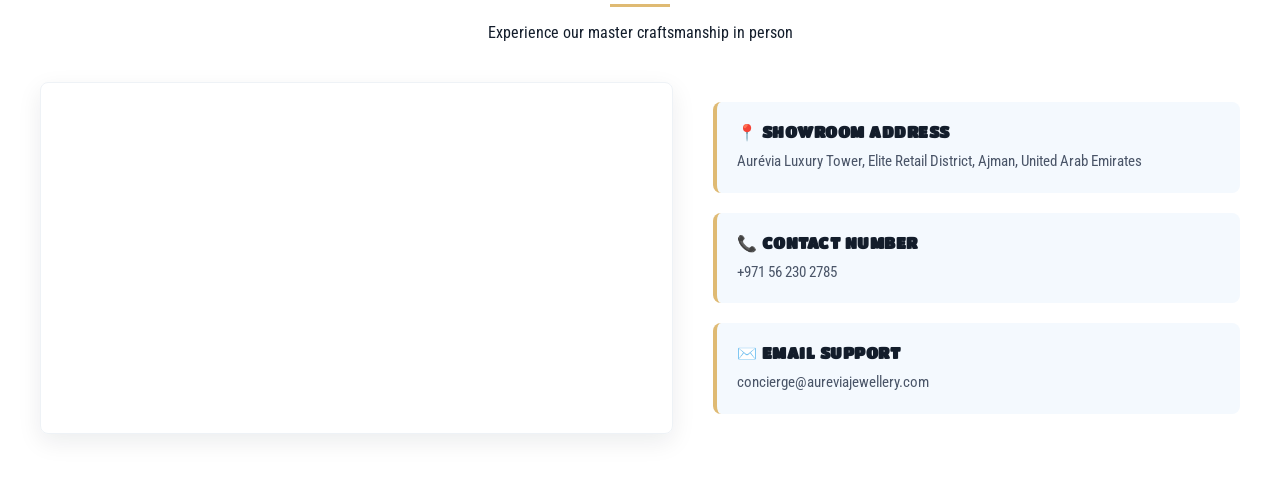
==== commit 57aa35f0: "Add files via upload" ====
--- a/index.html
+++ b/index.html
@@ -12,24 +12,40 @@
 <!-- NAV -->
 <nav class="navbar">
     <div class="logo">✨ Aurévia Jewellery</div>
-    <ul class="nav-links">
-        <li><a href="#home" onclick="if(document.getElementById('cartPageSection').classList.contains('active')) toggleCart()">Home</a></li>
-        <li><a href="#about">About</a></li>
-        <li><a href="#rings">Rings</a></li>
-        <li><a href="#bracelets">Bracelets</a></li>
-        <li><a href="#necklaces">Necklaces</a></li>
-        <li><a href="#bangles">Bangles</a></li>
-        <li><a href="#feedback">Feedback</a></li>
-        <li><a href="#contact-location">Contact</a></li>
-        <li onclick="toggleCart()" class="cart-toggle">Cart 🛒 <span id="cartBadge" class="cart-badge"></span></li>
+    
+    <button class="menu-toggle" id="mobile-menu" aria-label="Toggle navigation">
+        <span class="bar"></span>
+        <span class="bar"></span>
+        <span class="bar"></span>
+    </button>
+
+    <ul class="nav-links" id="nav-links-list">
+        <li><a href="#home" onclick="if(document.getElementById('cartPageSection').classList.contains('active')) toggleCart(); closeMenu();">Home</a></li>
+        <li><a href="#about" onclick="closeMenu()">About</a></li>
+        
+        <!-- NEW: Shop Dropdown Menu -->
+        <li class="dropdown">
+            <a href="#" class="dropdown-toggle" onclick="toggleDropdown(event)">Shop ▾</a>
+            <ul class="dropdown-menu" id="shop-dropdown">
+                <li><a href="#rings" onclick="closeMenu()">Rings</a></li>
+                <li><a href="#bracelets" onclick="closeMenu()">Bracelets</a></li>
+                <li><a href="#necklaces" onclick="closeMenu()">Necklaces</a></li>
+                <li><a href="#bangles" onclick="closeMenu()">Bangles</a></li>
+            </ul>
+        </li>
+
+        <li><a href="#feedback" onclick="closeMenu()">Feedback</a></li>
+        <li><a href="#contact-location" onclick="closeMenu()">Contact</a></li>
+        <li onclick="toggleCart(); closeMenu();" class="cart-toggle">Cart 🛒 <span id="cartBadge" class="cart-badge"></span></li>
     </ul>
 </nav>
 
 <!-- HERO SECTION -->
 <section id="home" class="hero">
-    <video autoplay muted loop class="hero-video">
-        <source src="C:\Users\ummes\OneDrive\Desktop\Jewellery Website\jewellery-video.mp4" type="video/mp4">
+    <video autoplay muted loop playsinline class="hero-video">
+        <source src="jewellery-video.mp4" type="video/mp4">
     </video>
+</section>
     <div class="hero-overlay">
         <h1>Aurévia Jewellery</h1>
         <p>Where Elegance Meets Timeless Luxury</p>
--- a/style.css
+++ b/style.css
@@ -15,6 +15,8 @@
   color: #dfba73; 
   font-weight: normal;
 }
+
+/* --- DESKTOP STYLES (Your Original Rules with Dropdown Layouts) --- */
 
 .navbar {
   position: fixed;
@@ -34,16 +36,139 @@
   font-family: 'Titan One', sans-serif;
 }
 
-nav ul {
+/* Updated: Changed 'nav ul' to targeting '.nav-links' specifically */
+.nav-links {
   display: flex; gap: 18px; list-style: none; margin: 0; padding: 0; align-items: center;
 }
 
-nav ul li a, .cart-toggle {
+.nav-links li a, .cart-toggle {
   color: #a4b2c7; text-decoration: none; cursor: pointer; font-family: 'Roboto Condensed', sans-serif;
   font-size: 16px; text-transform: uppercase; font-weight: 600; transition: color 0.3s ease;
 }
 
-nav ul li a:hover, .cart-toggle:hover { color: #dfba73; }
+.nav-links li a:hover, .cart-toggle:hover { 
+  color: #dfba73; 
+}
+
+/* --- NEW: DESKTOP SHOP DROPDOWN LAYOUT --- */
+.dropdown {
+  position: relative;
+}
+
+.dropdown-menu {
+  display: none;
+  position: absolute;
+  top: 100%;
+  left: 50%;
+  transform: translateX(-50%);
+  background-color: #1a273a; /* Slightly lighter tone than your primary background */
+  list-style: none;
+  padding: 10px 0;
+  min-width: 160px;
+  box-shadow: 0 4px 15px rgba(0, 0, 0, 0.4);
+  border-radius: 4px;
+  z-index: 1001;
+  margin-top: 5px;
+}
+
+.dropdown-menu li {
+  width: 100%;
+}
+
+.dropdown-menu li a {
+  display: block;
+  padding: 10px 20px;
+  text-align: left;
+  font-size: 14px;
+}
+
+.dropdown-menu li a:hover {
+  background-color: #24354f; /* Subtle selection bar color on hover */
+}
+
+/* Open sub-menu smoothly when hovering over 'Shop' on desktops */
+@media screen and (min-width: 769px) {
+  .dropdown:hover .dropdown-menu {
+    display: block;
+  }
+}
+
+/* --- NEW: MOBILE HAMBURGER ICON BUTTON --- */
+.menu-toggle {
+  display: none;
+  flex-direction: column;
+  cursor: pointer;
+  background: transparent;
+  border: none;
+  gap: 5px;
+  padding: 5px;
+}
+
+.menu-toggle .bar {
+  width: 25px;
+  height: 3px;
+  background-color: #dfba73; /* Matches your gold brand theme color */
+  transition: all 0.3s ease;
+  border-radius: 2px;
+}
+
+/* --- NEW: MOBILE RESPONSIVE MEDIA QUERY --- */
+@media screen and (max-width: 768px) {
+  .menu-toggle {
+    display: flex; /* Reveals the beautiful gold burger icon lines */
+  }
+
+  .nav-links {
+    display: none; /* Collapses normal row display layout */
+    flex-direction: column;
+    width: 100%;
+    position: absolute;
+    top: 100%; 
+    left: 0;
+    background-color: #131d2b; /* Matches your core brand background */
+    padding: 20px 0;
+    text-align: center;
+    gap: 0; /* Let list padding handle item spatial spread */
+    box-shadow: 0 8px 16px rgba(0, 0, 0, 0.3);
+    z-index: 999;
+  }
+
+  .nav-links.active {
+    display: flex; /* Triggers the dropdown open state on click */
+  }
+
+  .nav-links li {
+    width: 100%;
+  }
+
+  .nav-links li a, .cart-toggle {
+    display: block;
+    padding: 12px 0;
+    width: 100%;
+    box-sizing: border-box;
+  }
+
+  /* --- MOBILE SHOP DROPDOWN LAYOUT TWEAKS --- */
+  .dropdown-menu {
+    position: static; /* Fluid flow down inside the mobile menu stack */
+    transform: none;
+    box-shadow: none;
+    background-color: #1a273a; /* Dark nesting effect background block */
+    padding: 0;
+    width: 100%;
+    margin-top: 0;
+    border-radius: 0;
+  }
+
+  .dropdown-menu.show {
+    display: block;
+  }
+
+  .dropdown-menu li a {
+    text-align: center; /* Center-align link items for thumb-tapping comfort */
+    padding: 12px 0;
+  }
+}
 
 .cart-badge { color: #dfba73; font-weight: bold; margin-left: 5px; }
 
